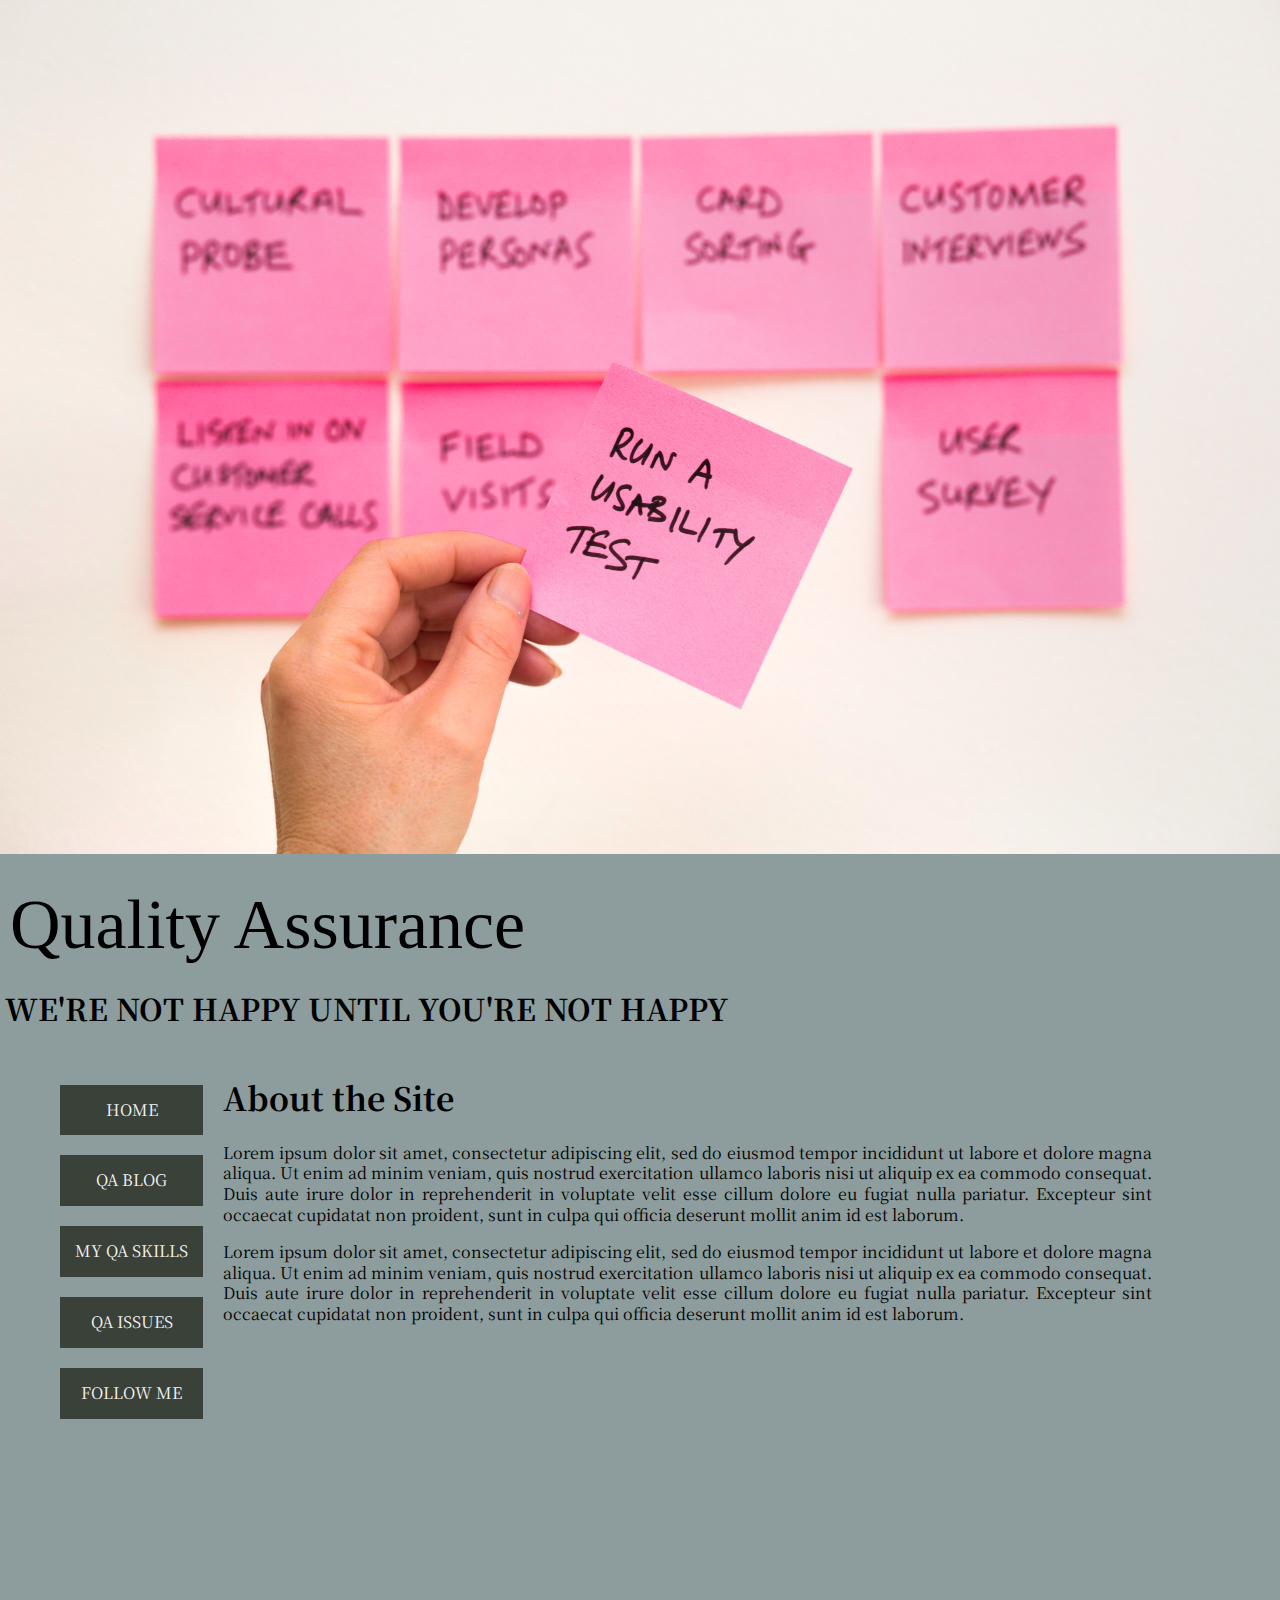
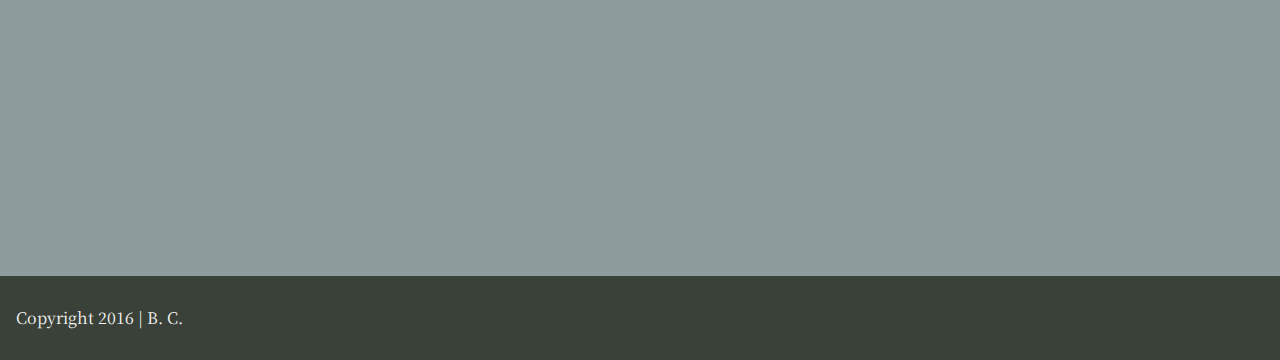
==== index.html @ 0732c13b "first upload" ====
<!DOCTYPE html>
<html lang="en">
<html lang="ru">

  <head>
    <!-- Required meta tags -->
    <meta charset="utf-8">
    <meta name="viewport" content="width=device-width, initial-scale=1.0" />
    <link rel="stylesheet" type="text/css" href="css/normalize.css">
    <link rel="stylesheet" type="text/css" href="css/stylesheet.css">


    <title>QA</title>
  </head>
  <body>

      <header id="header">
            <img src="img/test.jpg" id="headerimg"></>
            <h1>Quality Assurance</h1>
            <h2>We're not happy until you're not happy</h2>
              <ul id="nav">
                <li><a href="index.html">Home</a></li>
                <li><a href="blog.html">QA Blog</a></li>
                <li><a href="myqaskills.html">My QA Skills</a></li>
                <li><a href="qaissues.html">QA Issues</a></li>
                <li><a href="follow-me.html">Follow Me</a></li>
              </ul>
      </header>

<div id="wrapper"> <!--Wrapper div-->

  <div id="content">
          <h1>About the Site</h1>
          <p>
            Lorem ipsum dolor sit amet, consectetur adipiscing elit, sed do eiusmod tempor incididunt ut labore et dolore magna aliqua. Ut enim ad minim veniam, quis nostrud exercitation ullamco laboris nisi ut aliquip ex ea commodo consequat. Duis aute irure dolor in reprehenderit in voluptate velit esse cillum dolore eu fugiat nulla pariatur. Excepteur sint occaecat cupidatat non proident, sunt in culpa qui officia deserunt mollit anim id est laborum.
          </p>

          <p>
            Lorem ipsum dolor sit amet, consectetur adipiscing elit, sed do eiusmod tempor incididunt ut labore et dolore magna aliqua. Ut enim ad minim veniam, quis nostrud exercitation ullamco laboris nisi ut aliquip ex ea commodo consequat. Duis aute irure dolor in reprehenderit in voluptate velit esse cillum dolore eu fugiat nulla pariatur. Excepteur sint occaecat cupidatat non proident, sunt in culpa qui officia deserunt mollit anim id est laborum.
          </p>
        </div>

      </div> <!--End of Wrapper div-->

<!--Footer Section-->
      <footer id="footer">
          <p>Copyright 2016 | B. C.</p>
      </footer>
      <script  type="text/javascript" src="javascript.js"></script>
      <script src="https://code.jquery.com/jquery-3.2.1.slim.min.js" integrity="sha384-KJ3o2DKtIkvYIK3UENzmM7KCkRr/rE9/Qpg6aAZGJwFDMVNA/GpGFF93hXpG5KkN" crossorigin="anonymous"></script>
  </body>
</html>
---- css/stylesheet.css ----
/*selector{ property: value;}
who{ what: how;}*/

/* =================================
  Base Element Styles
==================================== */
@import url('https://fonts.googleapis.com/css?family=Homemade+Apple|Noto+Serif+KR');
* {
    box-sizing: border-box;
}

body {
  background: rgb(141, 156, 156);
  font-family: 'Noto Serif KR', serif;
  font-size: 1em;
  line-height: 1.3em;
}

a {
    text-decoration: none;
    color: whitesmoke;
    text-align: center;
    text-transform: uppercase;
 }

 a:hover, a:focus {
   color: rgb(58, 65, 56);
   background-color: whitesmoke
 }

 /* =================================
  Base Layout Styles
==================================== */
#wrapper {
  width: 80%;
  margin: 0 auto;
  min-height: calc(100vh - 73px);
}

 /* ---- Header Styles ---- */

#header {
  width: 100%;
}

#headerimg {
    position: relative;
    width: 100%;
    height: 100%;
    z-index: -1;
}

#header h1 {
  font-size: 70px;
  font-family: 'Homemade Apple', cursive;
  font-weight: lighter;
  padding: 10px;
  text-align: left;
}

#header h2 {
  font-size: 30px;
  padding: 5px;
  text-align: left;
  text-transform: uppercase;
}

/*Menu Styling*/

#nav {
  float: left;
}

#nav li {

  list-style: none;
  color: whitesmoke;
  background: rgb(58, 65, 56);
  font-size: 1em;
  margin: 20px;
  padding: 15px;
  text-align: center;
}


/*Content Styling*/
#content {
  display: block;
  margin-top: 10px;
  padding-top: 25px;
}

#content h1 {
  line-height: 1.3;
  margin-top: 0;
  padding: 3px;
}

#content h1,
p {
  text-align: justify;
}

.group:after {
      content: "";
      display: table;
      clear: both;

}


/*Footer Styling*/

#footer {
    background: rgb(58, 65, 56);
    color: whitesmoke;
    width: 100%;
    text-align: center;
    padding: 1em;
}

/*Media Queries*/

@media (max-width: 960px) {


  #header {
    float: none;
    display: block;
    width: 100%;
    margin: 0;
  }

  #header h1 {
    text-align: center;
    line-height: 1.3;
    font-size: 50px;
  }

  #header h2 {
   display: block;
   text-align: center;
   line-height: 1.3;
   font-size: 24px;

  }

  #nav {
    float: none;
    display: block;
    margin: 0 auto;
  }

  #nav li {
    display: block;
    text-align: center;
    border-radius: 0;
    line-height: 1.3
  }
  #content p {
    width: 100%;
    text-align: justify;
    }
}
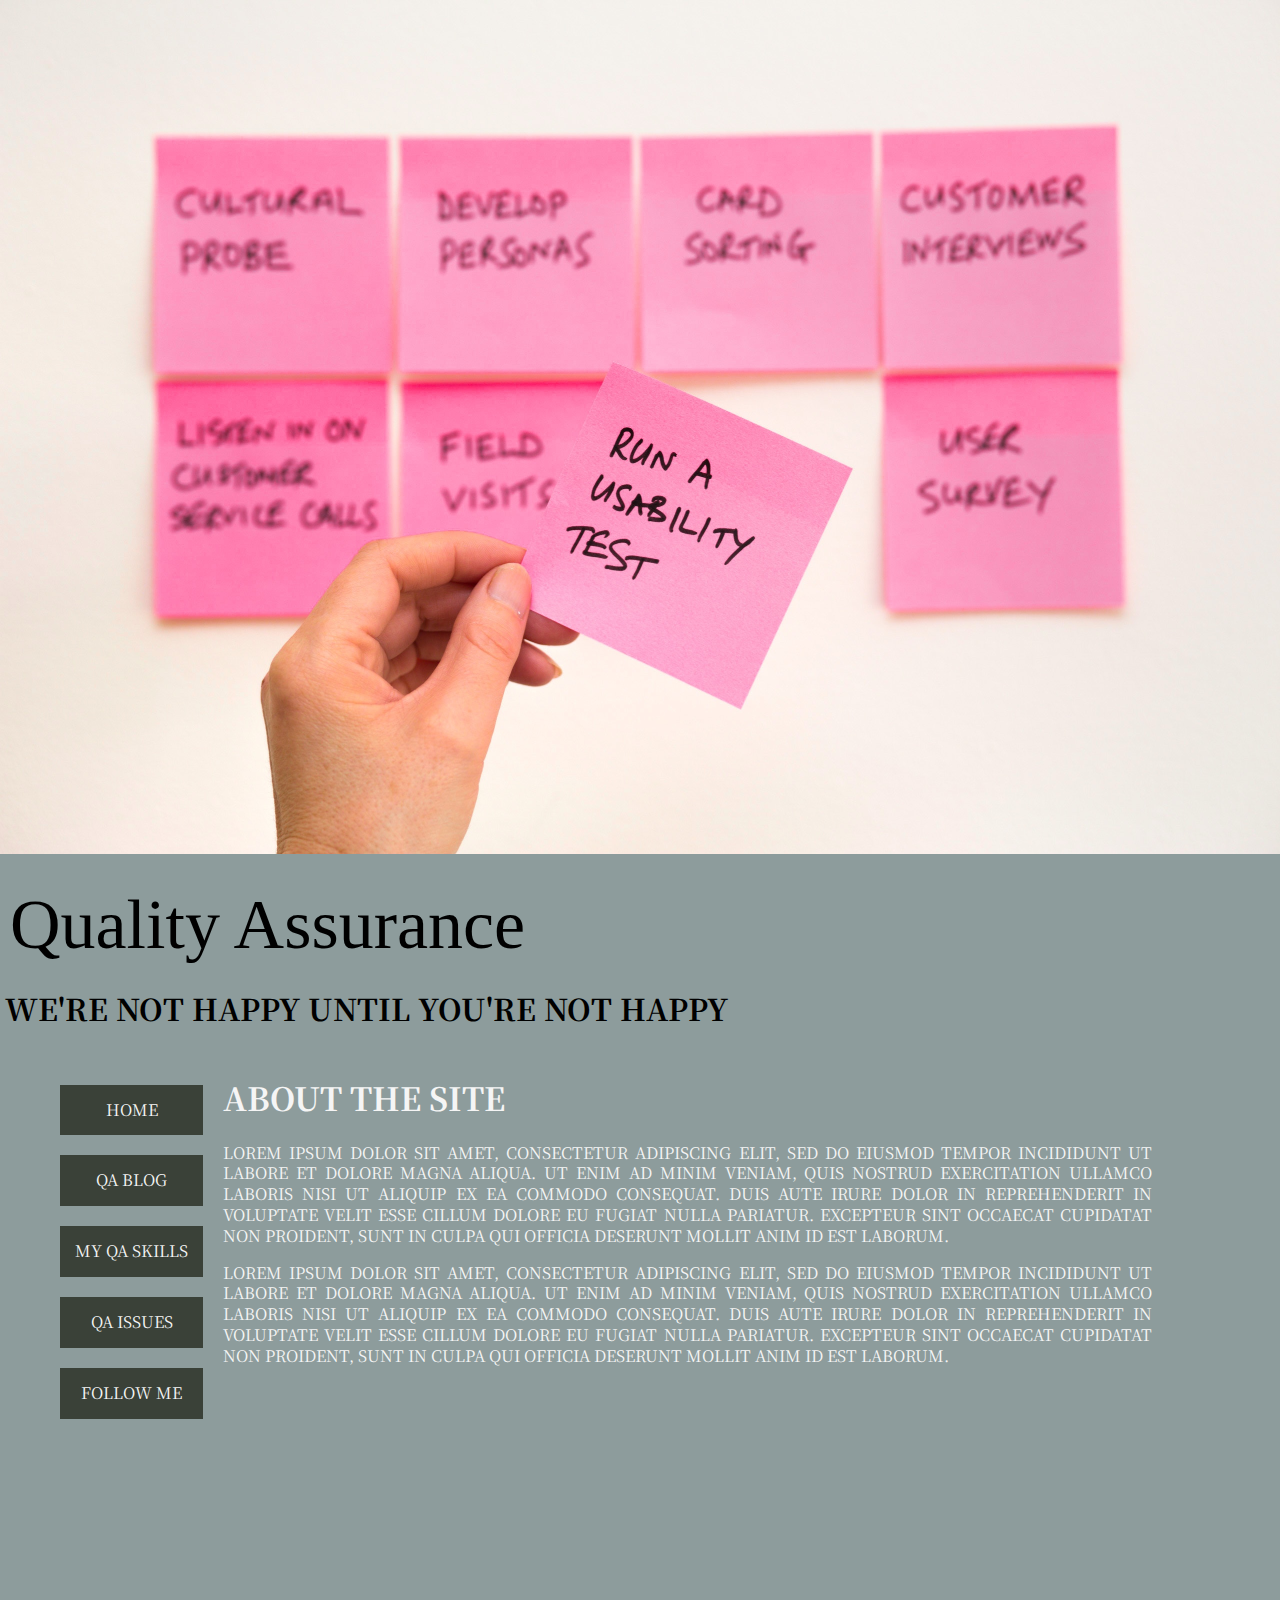
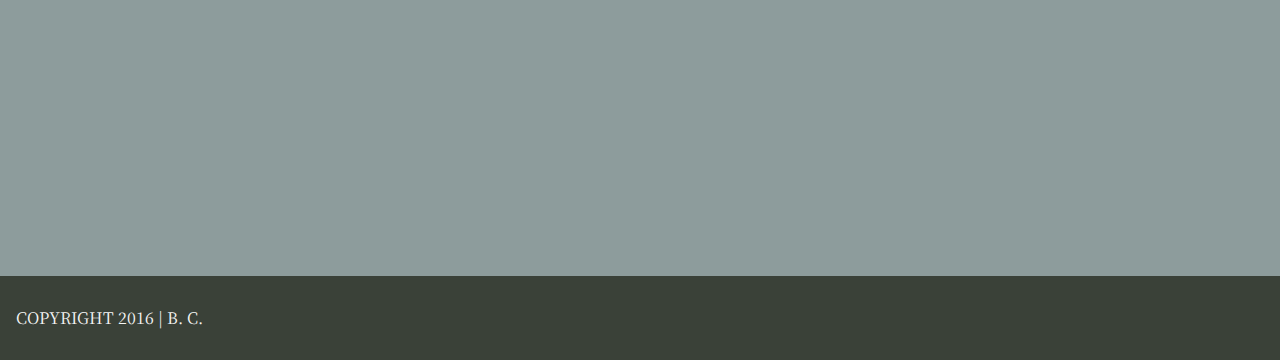
==== commit 17e74b50: "added javascript" ====
--- a/index.html
+++ b/index.html
@@ -27,8 +27,9 @@
               </ul>
       </header>
 
-<div id="wrapper"> <!--Wrapper div-->
-
+<div id="wrapper">
+   <!--Wrapper div-->
+  <a id='notALink 'name='cnt'/>
   <div id="content">
           <h1>About the Site</h1>
           <p>
@@ -46,6 +47,7 @@
       <footer id="footer">
           <p>Copyright 2016 | B. C.</p>
       </footer>
+      <script  type="text/javascript" src="jquery.js"></script>
       <script  type="text/javascript" src="javascript.js"></script>
       <script src="https://code.jquery.com/jquery-3.2.1.slim.min.js" integrity="sha384-KJ3o2DKtIkvYIK3UENzmM7KCkRr/rE9/Qpg6aAZGJwFDMVNA/GpGFF93hXpG5KkN" crossorigin="anonymous"></script>
   </body>
--- a/css/stylesheet.css
+++ b/css/stylesheet.css
@@ -23,11 +23,21 @@
     text-transform: uppercase;
  }
 
+ #notALink {
+   text-decoration: none;
+   color: black;
+   text-align: left;
+   text-transform: uppercase;
+}
+
  a:hover, a:focus {
    color: rgb(58, 65, 56);
    background-color: whitesmoke
  }
 
+#notALink:hover, #notALink:focus {
+  color: black;
+}
  /* =================================
   Base Layout Styles
 ==================================== */
@@ -160,5 +170,5 @@
   #content p {
     width: 100%;
     text-align: justify;
-    }
+      }
 }
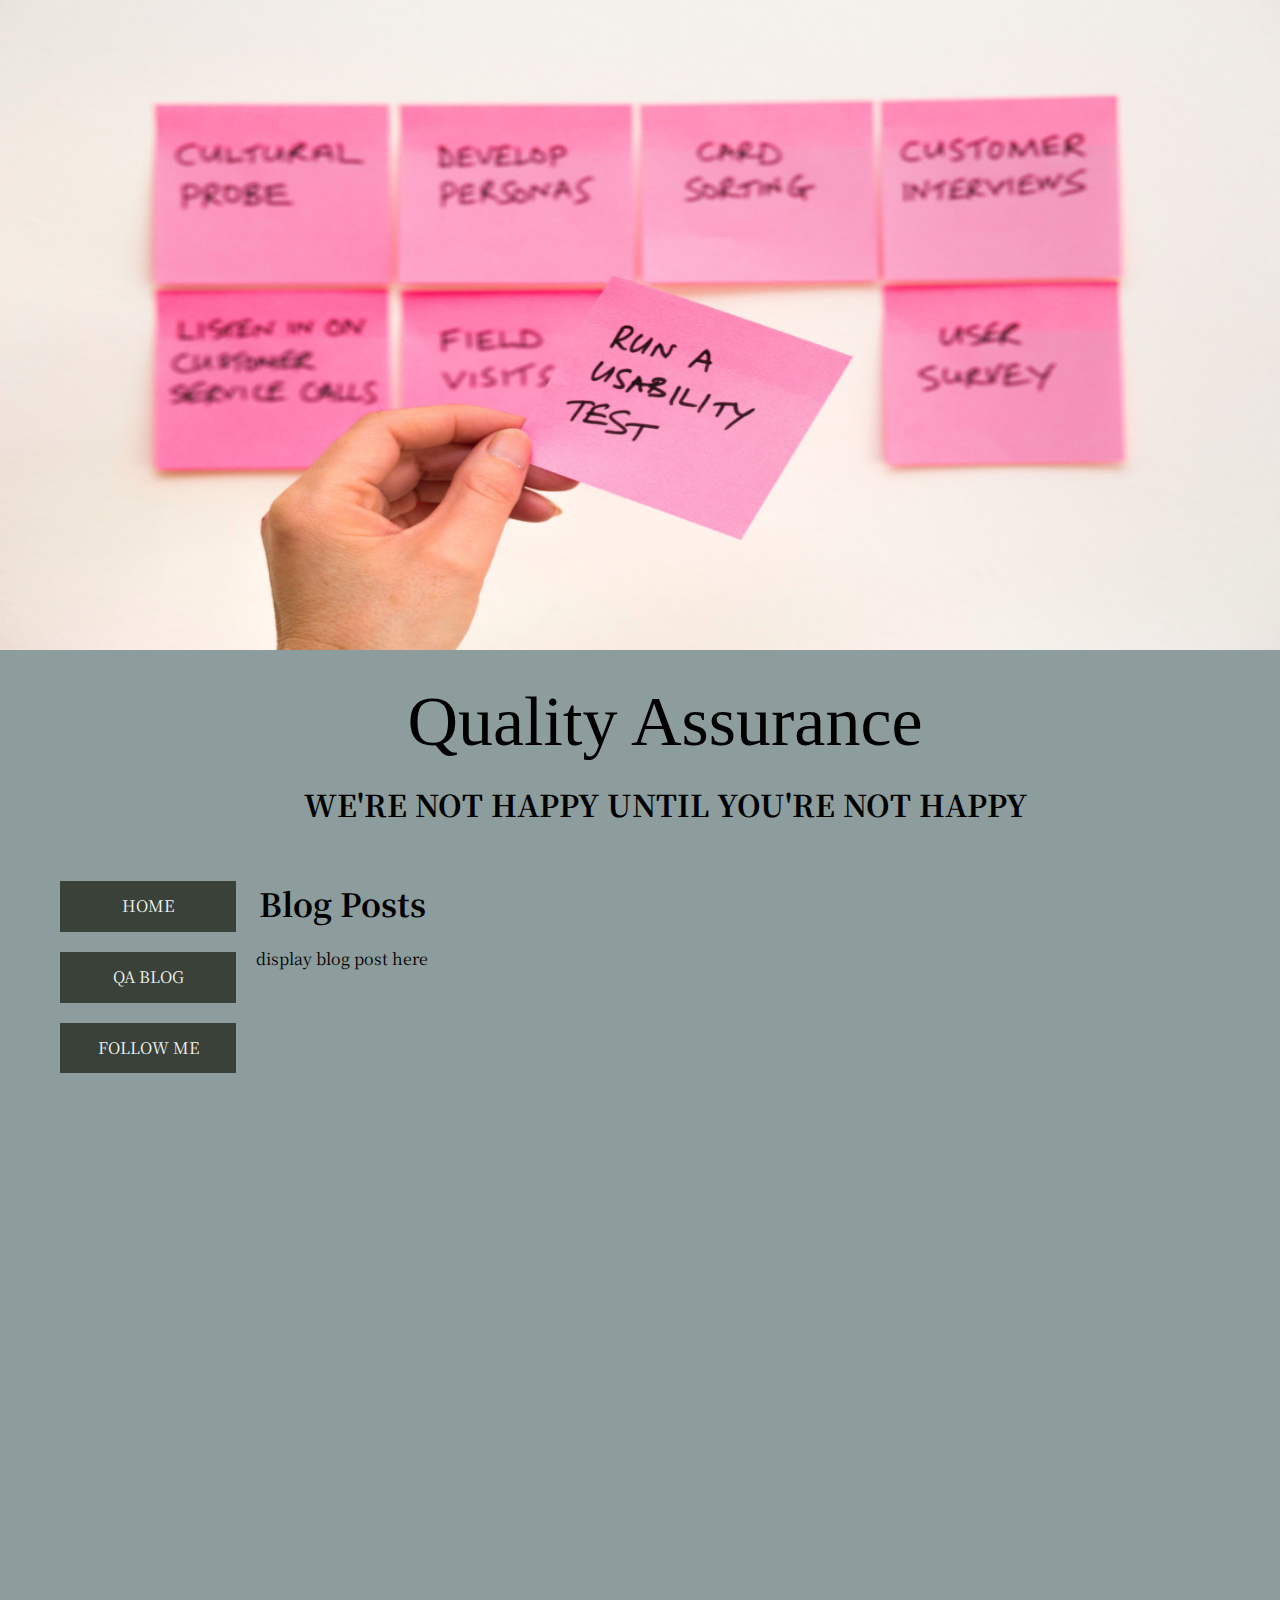
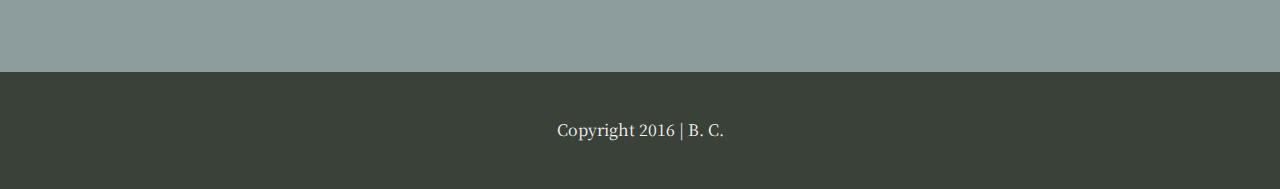
==== commit 690ab1d0: "Updated css and html" ====
--- a/index.html
+++ b/index.html
@@ -14,32 +14,33 @@
   </head>
   <body>
 
+	<div class="logo">
       <header id="header">
-            <img src="img/test.jpg" id="headerimg"></>
+            <!--desktop header image-->
+            <img src="img/test-main.jpg" id="headerimg" class="desktop" />
+            <!--desktop mobile image-->
+			      <img src="img/test2.jpg" id="headerimg" class="mobile"/>
+            
             <h1>Quality Assurance</h1>
             <h2>We're not happy until you're not happy</h2>
               <ul id="nav">
-                <li><a href="index.html">Home</a></li>
-                <li><a href="blog.html">QA Blog</a></li>
-                <li><a href="myqaskills.html">My QA Skills</a></li>
-                <li><a href="qaissues.html">QA Issues</a></li>
-                <li><a href="follow-me.html">Follow Me</a></li>
+                <li><a href="index.html#content">Home</a></li>
+                <li><a href="blog.html#content">QA Blog</a></li>
+                <li><a href="follow-me.html#content">Follow Me</a></li>
               </ul>
       </header>
+	</div>
 
 <div id="wrapper">
    <!--Wrapper div-->
-  <a id='notALink 'name='cnt'/>
-  <div id="content">
-          <h1>About the Site</h1>
-          <p>
-            Lorem ipsum dolor sit amet, consectetur adipiscing elit, sed do eiusmod tempor incididunt ut labore et dolore magna aliqua. Ut enim ad minim veniam, quis nostrud exercitation ullamco laboris nisi ut aliquip ex ea commodo consequat. Duis aute irure dolor in reprehenderit in voluptate velit esse cillum dolore eu fugiat nulla pariatur. Excepteur sint occaecat cupidatat non proident, sunt in culpa qui officia deserunt mollit anim id est laborum.
-          </p>
 
-          <p>
-            Lorem ipsum dolor sit amet, consectetur adipiscing elit, sed do eiusmod tempor incididunt ut labore et dolore magna aliqua. Ut enim ad minim veniam, quis nostrud exercitation ullamco laboris nisi ut aliquip ex ea commodo consequat. Duis aute irure dolor in reprehenderit in voluptate velit esse cillum dolore eu fugiat nulla pariatur. Excepteur sint occaecat cupidatat non proident, sunt in culpa qui officia deserunt mollit anim id est laborum.
-          </p>
+        <div id="content">
+          <h1>Blog Posts</h1>
+
+          <p> display blog post here </p>
+
         </div>
+
 
       </div> <!--End of Wrapper div-->
 
--- a/css/stylesheet.css
+++ b/css/stylesheet.css
@@ -32,7 +32,11 @@
 
  a:hover, a:focus {
    color: rgb(58, 65, 56);
-   background-color: whitesmoke
+   background-color: whitesmoke;
+   padding: 5px;
+   margin-top: 15px;
+   margin-bottom: 15px;
+   border-radius: 10px;
  }
 
 #notALink:hover, #notALink:focus {
@@ -49,15 +53,20 @@
 
  /* ---- Header Styles ---- */
 
-#header {
+#headerimg {
   width: 100%;
-}
-
-#headerimg {
-    position: relative;
-    width: 100%;
-    height: 100%;
-    z-index: -1;
+  height: 650px;
+  margin-left: auto;
+  margin-right: auto;
+  z-index: -1;
+}
+
+.logo .mobile {
+  display: none;
+}
+
+#header h1, h2 {
+    text-align: center;
 }
 
 #header h1 {
@@ -65,20 +74,22 @@
   font-family: 'Homemade Apple', cursive;
   font-weight: lighter;
   padding: 10px;
-  text-align: left;
+  margin-left: 50px;
 }
 
 #header h2 {
   font-size: 30px;
   padding: 5px;
-  text-align: left;
   text-transform: uppercase;
+  margin-left: 50px;
 }
 
 /*Menu Styling*/
 
 #nav {
   float: left;
+  display: block;
+  width: 20%;
 }
 
 #nav li {
@@ -92,12 +103,23 @@
   text-align: center;
 }
 
+/*SM Link Styling*/
+.sm-link {
+  margin-top: 15px;
+  margin-bottom: 15px;
+  padding: 5px;
+  border-radius: 10px;
+  color: black;
+}
+
 
 /*Content Styling*/
 #content {
-  display: block;
+  display: inline-block;
   margin-top: 10px;
   padding-top: 25px;
+  float: left;
+  width: 40%;
 }
 
 #content h1 {
@@ -108,14 +130,21 @@
 
 #content h1,
 p {
-  text-align: justify;
+  text-align: left;
 }
 
 .group:after {
-      content: "";
-      display: table;
-      clear: both;
-
+  content: "";
+  display: table;
+  clear: both;
+
+}
+
+#newBlogPost {
+  width: 33.33%
+  margin: 0;
+  float: right;
+  display: inline-block;
 }
 
 
@@ -123,11 +152,16 @@
 
 #footer {
     background: rgb(58, 65, 56);
+    width: 100%;
+    padding: 1em;
+}
+
+#footer p {
     color: whitesmoke;
-    width: 100%;
     text-align: center;
     padding: 1em;
 }
+
 
 /*Media Queries*/
 
@@ -138,13 +172,23 @@
     float: none;
     display: block;
     width: 100%;
-    margin: 0;
-  }
+    margin: 0 auto;
+
+  }
+
+  .logo .mobile {
+      display: block;
+    }
+
+  .logo .desktop {
+      display: none;
+    }
 
   #header h1 {
     text-align: center;
     line-height: 1.3;
     font-size: 50px;
+	  margin-left: 10px;
   }
 
   #header h2 {
@@ -152,6 +196,7 @@
    text-align: center;
    line-height: 1.3;
    font-size: 24px;
+   margin-left: 10px;
 
   }
 
@@ -159,16 +204,26 @@
     float: none;
     display: block;
     margin: 0 auto;
-  }
+	  width: 80%;
+	  margin-left: 30px;
+	}
 
   #nav li {
     display: block;
     text-align: center;
     border-radius: 0;
-    line-height: 1.3
-  }
-  #content p {
+    line-height: 1.3;
+	  width: 100%;
+  }
+
+   #content h1 {
+    width: 100%;
+    text-align: center;
+	  float: none;
+  }
+  #content {
     width: 100%;
     text-align: justify;
-      }
-}
+	  float: none;
+  }
+}
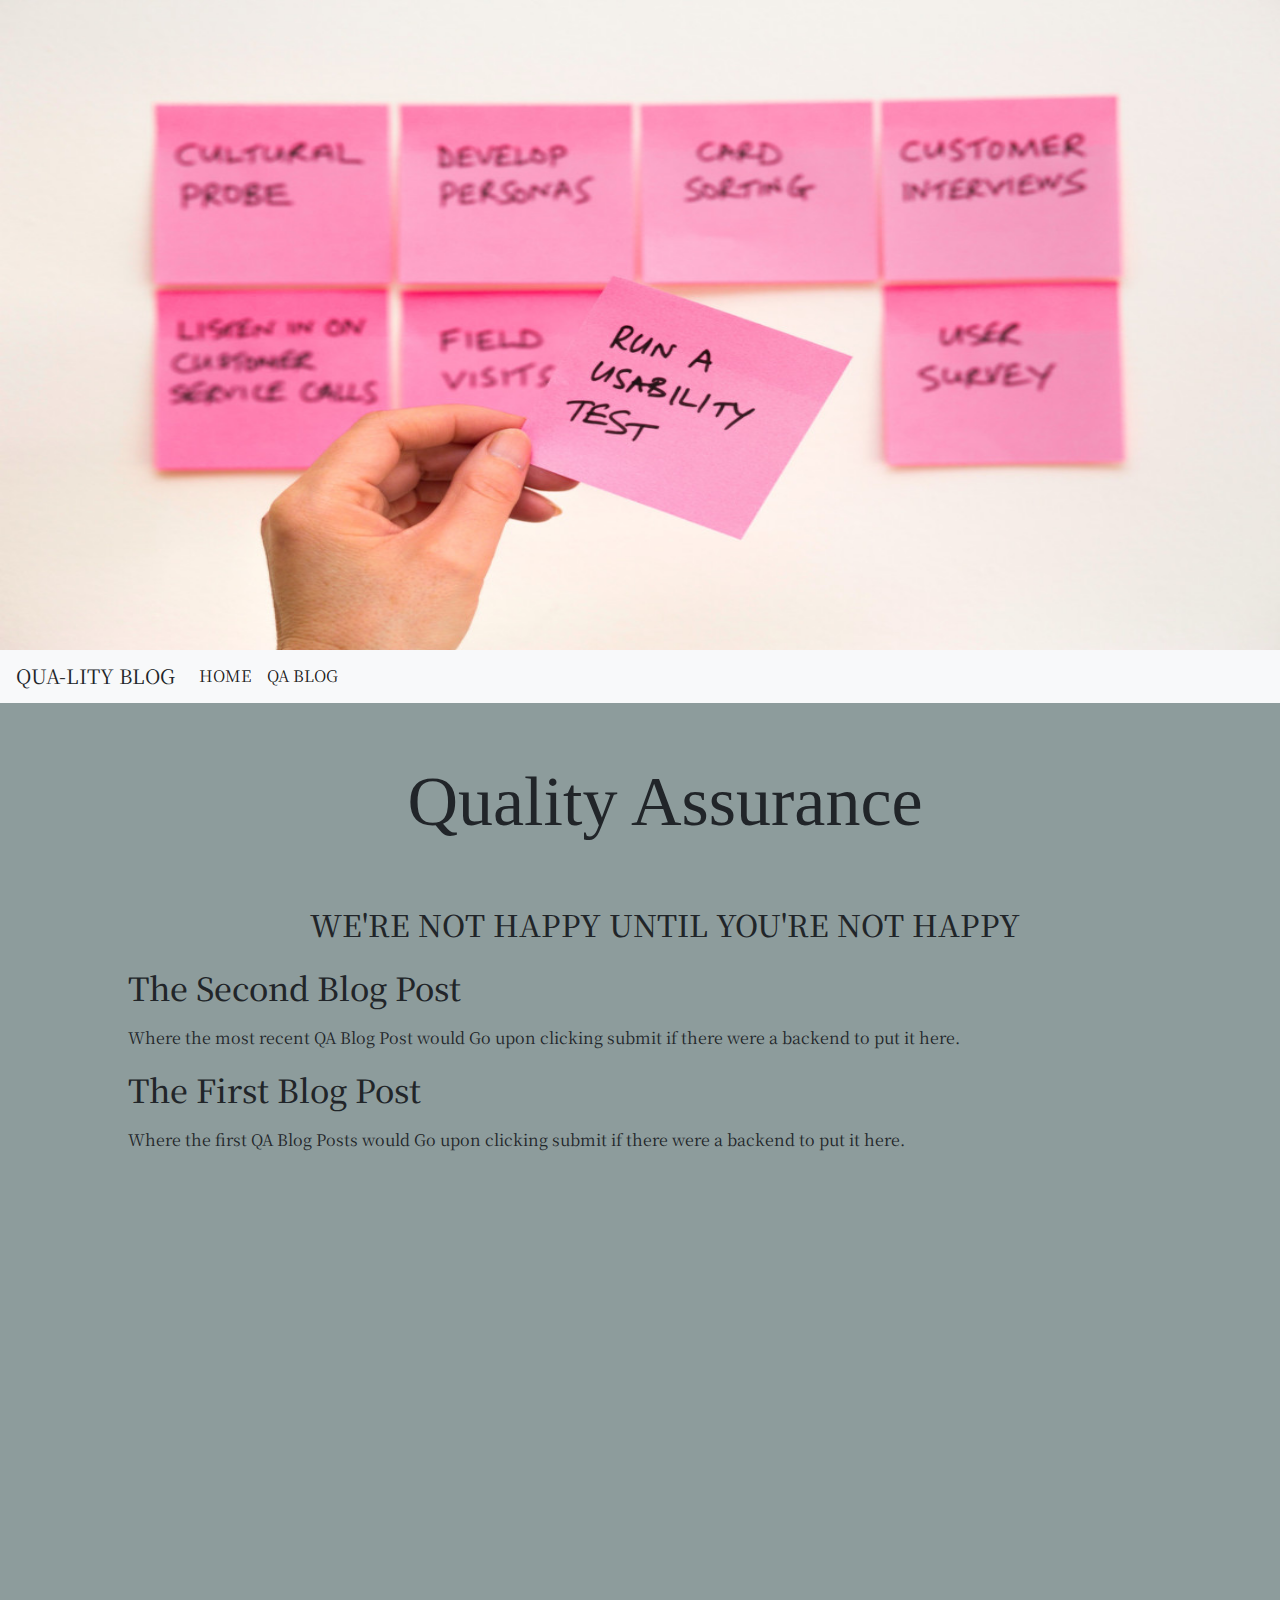
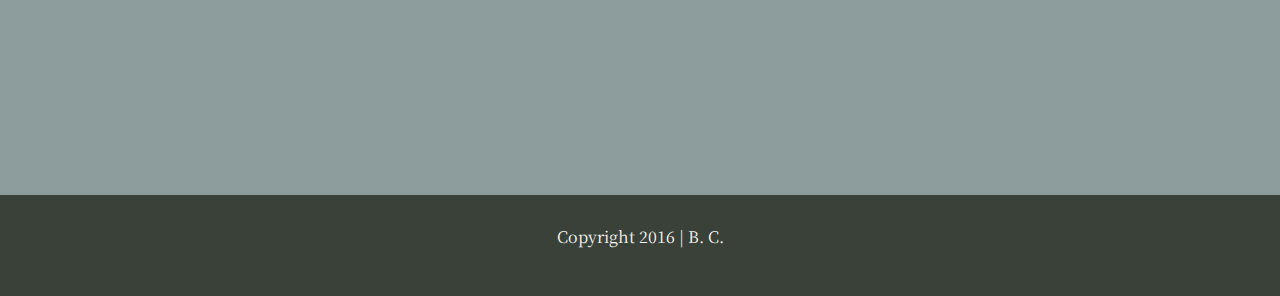
==== commit 0095ddb4: "Fixed javascript and css for blog previewer" ====
--- a/index.html
+++ b/index.html
@@ -6,50 +6,61 @@
     <!-- Required meta tags -->
     <meta charset="utf-8">
     <meta name="viewport" content="width=device-width, initial-scale=1.0" />
+    <link rel="stylesheet" href="https://maxcdn.bootstrapcdn.com/bootstrap/4.0.0/css/bootstrap.min.css" integrity="sha384-Gn5384xqQ1aoWXA+058RXPxPg6fy4IWvTNh0E263XmFcJlSAwiGgFAW/dAiS6JXm" crossorigin="anonymous">
     <link rel="stylesheet" type="text/css" href="css/normalize.css">
     <link rel="stylesheet" type="text/css" href="css/stylesheet.css">
-
-
+    <script  type="text/javascript" src="jquery-1.12.4.min.js"></script>
     <title>QA</title>
   </head>
   <body>
 
-	<div class="logo">
-      <header id="header">
-            <!--desktop header image-->
+    <div class="logo">
+        <header id="header">
             <img src="img/test-main.jpg" id="headerimg" class="desktop" />
-            <!--desktop mobile image-->
-			      <img src="img/test2.jpg" id="headerimg" class="mobile"/>
-            
+            <img src="img/test2.jpg" id="headerimg" class="mobile" />
+
+                  <nav class="navbar navbar-expand-lg navbar-light bg-light">
+                  <a class="navbar-brand">QuA-lity Blog</a>
+                  <button class="navbar-toggler" type="button" data-toggle="collapse" data-target="#navbarSupportedContent" aria-controls="navbarSupportedContent" aria-expanded="false" aria-label="Toggle navigation">
+                    <span class="navbar-toggler-icon"></span>
+                  </button>
+
+                  <div class="collapse navbar-collapse" id="navbarSupportedContent">
+                    <ul class="navbar-nav mr-auto">
+                      <li class="nav-item active">
+                        <a class="nav-link" href="index.html#content">Home <span class="sr-only">(current)</span></a>
+                      </li>
+                      <li class="nav-item active">
+                        <a class="nav-link" href="blog.html#content">QA Blog<span class="sr-only">(current)</span></a>
+                      </li>
+                    </ul>
+                  </div>
+                </nav>
             <h1>Quality Assurance</h1>
             <h2>We're not happy until you're not happy</h2>
-              <ul id="nav">
-                <li><a href="index.html#content">Home</a></li>
-                <li><a href="blog.html#content">QA Blog</a></li>
-                <li><a href="follow-me.html#content">Follow Me</a></li>
-              </ul>
-      </header>
-	</div>
+        </header>
+    </div> <!--end of logo div-->
 
-<div id="wrapper">
-   <!--Wrapper div-->
+    <div id="wrapper">
 
-        <div id="content">
-          <h1>Blog Posts</h1>
+        <h1 class="blogPageTitle">The Second Blog Post</h1>
 
-          <p> display blog post here </p>
+        <p id="mainPost"> Where the most recent QA Blog Post would Go upon clicking submit if there were a backend to put it here. </p>
 
-        </div>
+        <h1 class="blogPageTitle">The First Blog Post</h1>
 
+        <p id="mainPost"> Where the first QA Blog Posts would Go upon clicking submit if there were a backend to put it here. </p>
 
-      </div> <!--End of Wrapper div-->
+    </div> <!--End of Wrapper div-->
 
 <!--Footer Section-->
       <footer id="footer">
           <p>Copyright 2016 | B. C.</p>
       </footer>
-      <script  type="text/javascript" src="jquery.js"></script>
-      <script  type="text/javascript" src="javascript.js"></script>
+
       <script src="https://code.jquery.com/jquery-3.2.1.slim.min.js" integrity="sha384-KJ3o2DKtIkvYIK3UENzmM7KCkRr/rE9/Qpg6aAZGJwFDMVNA/GpGFF93hXpG5KkN" crossorigin="anonymous"></script>
+      <script src="https://cdnjs.cloudflare.com/ajax/libs/popper.js/1.12.9/umd/popper.min.js" integrity="sha384-ApNbgh9B+Y1QKtv3Rn7W3mgPxhU9K/ScQsAP7hUibX39j7fakFPskvXusvfa0b4Q" crossorigin="anonymous"></script>
+      <script src="https://maxcdn.bootstrapcdn.com/bootstrap/4.0.0/js/bootstrap.min.js" integrity="sha384-JZR6Spejh4U02d8jOt6vLEHfe/JQGiRRSQQxSfFWpi1MquVdAyjUar5+76PVCmYl" crossorigin="anonymous"></script>
+      <script type="text/javascript" src="javascript/javascript.js"></script>
   </body>
 </html>
--- a/css/stylesheet.css
+++ b/css/stylesheet.css
@@ -126,6 +126,7 @@
   line-height: 1.3;
   margin-top: 0;
   padding: 3px;
+  width: 100%;
 }
 
 #content h1,
@@ -140,13 +141,82 @@
 
 }
 
-#newBlogPost {
-  width: 33.33%
-  margin: 0;
-  float: right;
-  display: inline-block;
-}
-
+
+.one {
+  float: left;
+  margin-top: 5%;
+  margin-left: 20%;
+  padding: 20px;
+  width: 20%;
+  }
+
+  .two {
+    float: right;
+    text-align: left;
+    margin-right: 20%;
+    margin-top: 5%;
+    padding: 20px;
+    width: 20%;
+  }
+
+
+.two p {
+    text-align: left;
+  }
+
+.input {
+  width: 100%;
+  padding: 3%;
+  margin-bottom: 3%;
+}
+
+#blogContent {
+  padding-bottom: 10px;
+}
+
+#previewButton {
+  padding: 3%;
+  width: 100%;
+}
+
+#successButton {
+  padding: 3%;
+  width: 100%;
+}
+
+#refreshButton {
+  padding: 3%;
+  width: 100%;
+}
+
+#previewMessage {
+  paddiing: 3%;
+  margin-top: 3%;
+  text-align: left;
+}
+
+
+/*Blog Preview*/
+
+#blogTitlePreview2 {
+  text-transform: capitalize;
+  text-align: left;
+  width: 100%;
+  padding: -10%;
+  margin-bottom: 5%;
+}
+
+#blogContentPreview2 {
+  text-align: left;
+  display: flex;
+  width: 100%;
+  padding: -10%;
+}
+
+#blogTitlePreview2,
+#blogContentPreview2 {
+  word-wrap: break-word;
+}
 
 /*Footer Styling*/
 
@@ -165,7 +235,7 @@
 
 /*Media Queries*/
 
-@media (max-width: 960px) {
+@media (max-width: 1200px) {
 
 
   #header {
@@ -189,6 +259,7 @@
     line-height: 1.3;
     font-size: 50px;
 	  margin-left: 10px;
+    font-weight: 400;
   }
 
   #header h2 {
@@ -197,33 +268,45 @@
    line-height: 1.3;
    font-size: 24px;
    margin-left: 10px;
-
-  }
-
-  #nav {
+   font-weight: 400;
+  }
+
+.one,
+.two {
+  display: block;
+  float: none;
+  width: 100%;
+  margin: 0 auto;
+  }
+
+.blogPageTitle {
+    text-align: center;
+  }
+
+#previewMessage, #successMessage, #mainPost {
+    display: block;
     float: none;
-    display: block;
+    width: 100%;
+    padding: 3%;
+    text-align: center;
     margin: 0 auto;
-	  width: 80%;
-	  margin-left: 30px;
-	}
-
-  #nav li {
-    display: block;
-    text-align: center;
-    border-radius: 0;
-    line-height: 1.3;
-	  width: 100%;
-  }
-
-   #content h1 {
-    width: 100%;
-    text-align: center;
-	  float: none;
-  }
-  #content {
-    width: 100%;
-    text-align: justify;
-	  float: none;
-  }
-}
+  }
+
+#blogTitlePreview2,
+#blogContentPreview2 {
+  display: block;
+  float: none;
+  width: 100%;
+  padding: 3%;
+  text-align: center;
+  margin: 0 auto;
+}
+
+
+#previewButton,
+#successButton,
+#refreshButton {
+  width: 100%;
+  padding: 3%;
+  }
+}
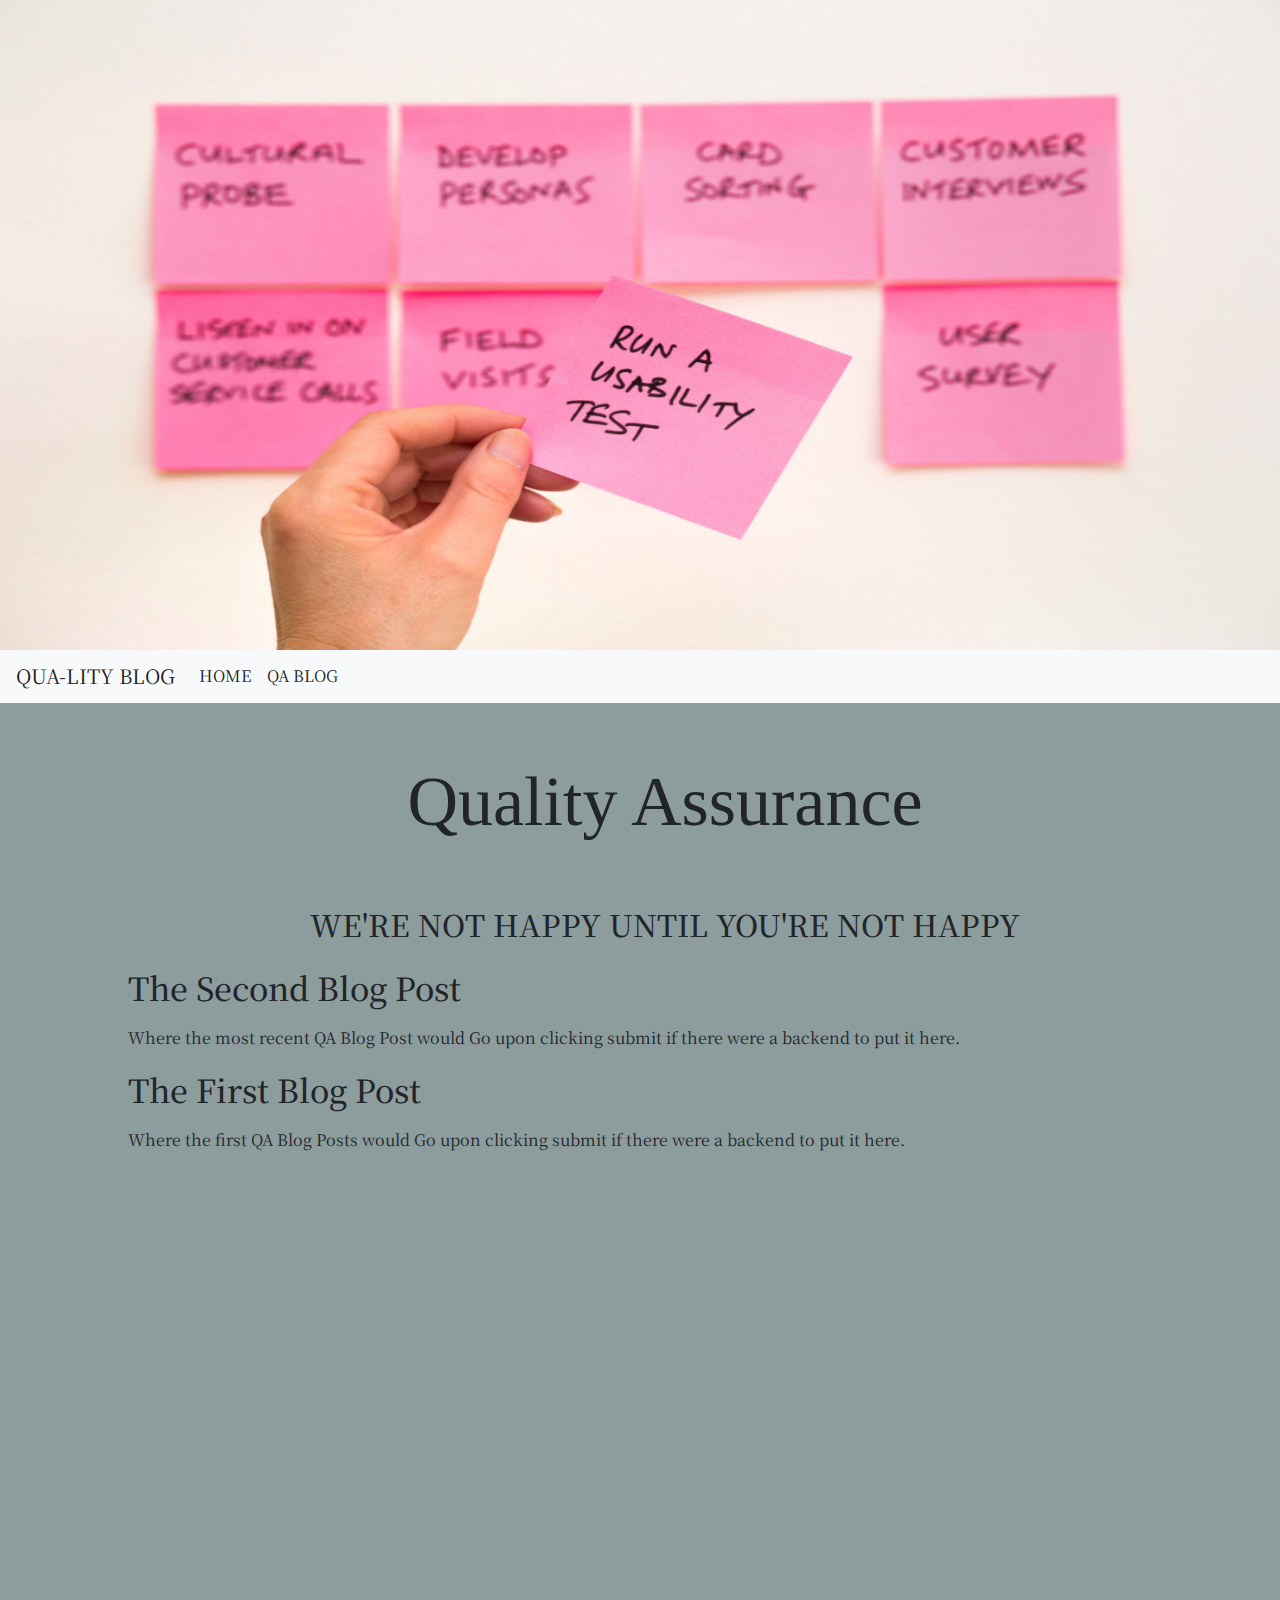
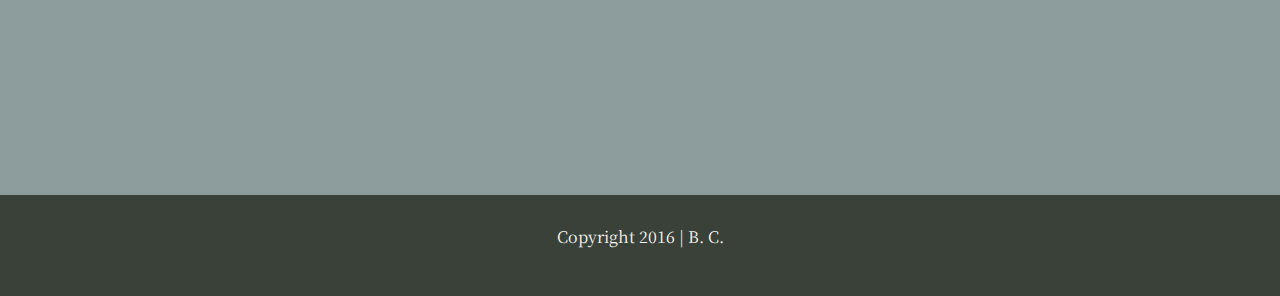
==== commit 63959cd6: "added some on click functionality" ====
--- a/index.html
+++ b/index.html
@@ -20,7 +20,7 @@
             <img src="img/test2.jpg" id="headerimg" class="mobile" />
 
                   <nav class="navbar navbar-expand-lg navbar-light bg-light">
-                  <a class="navbar-brand">QuA-lity Blog</a>
+                  <a class="navbar-brand" href="index.html">QuA-lity Blog</a>
                   <button class="navbar-toggler" type="button" data-toggle="collapse" data-target="#navbarSupportedContent" aria-controls="navbarSupportedContent" aria-expanded="false" aria-label="Toggle navigation">
                     <span class="navbar-toggler-icon"></span>
                   </button>
@@ -28,15 +28,15 @@
                   <div class="collapse navbar-collapse" id="navbarSupportedContent">
                     <ul class="navbar-nav mr-auto">
                       <li class="nav-item active">
-                        <a class="nav-link" href="index.html#content">Home <span class="sr-only">(current)</span></a>
+                        <a class="nav-link" href="index.html#start">Home <span class="sr-only">(current)</span></a>
                       </li>
                       <li class="nav-item active">
-                        <a class="nav-link" href="blog.html#content">QA Blog<span class="sr-only">(current)</span></a>
+                        <a class="nav-link" href="blog.html#start">QA Blog<span class="sr-only">(current)</span></a>
                       </li>
                     </ul>
                   </div>
                 </nav>
-            <h1>Quality Assurance</h1>
+            <h1 id="start">Quality Assurance</h1>
             <h2>We're not happy until you're not happy</h2>
         </header>
     </div> <!--end of logo div-->
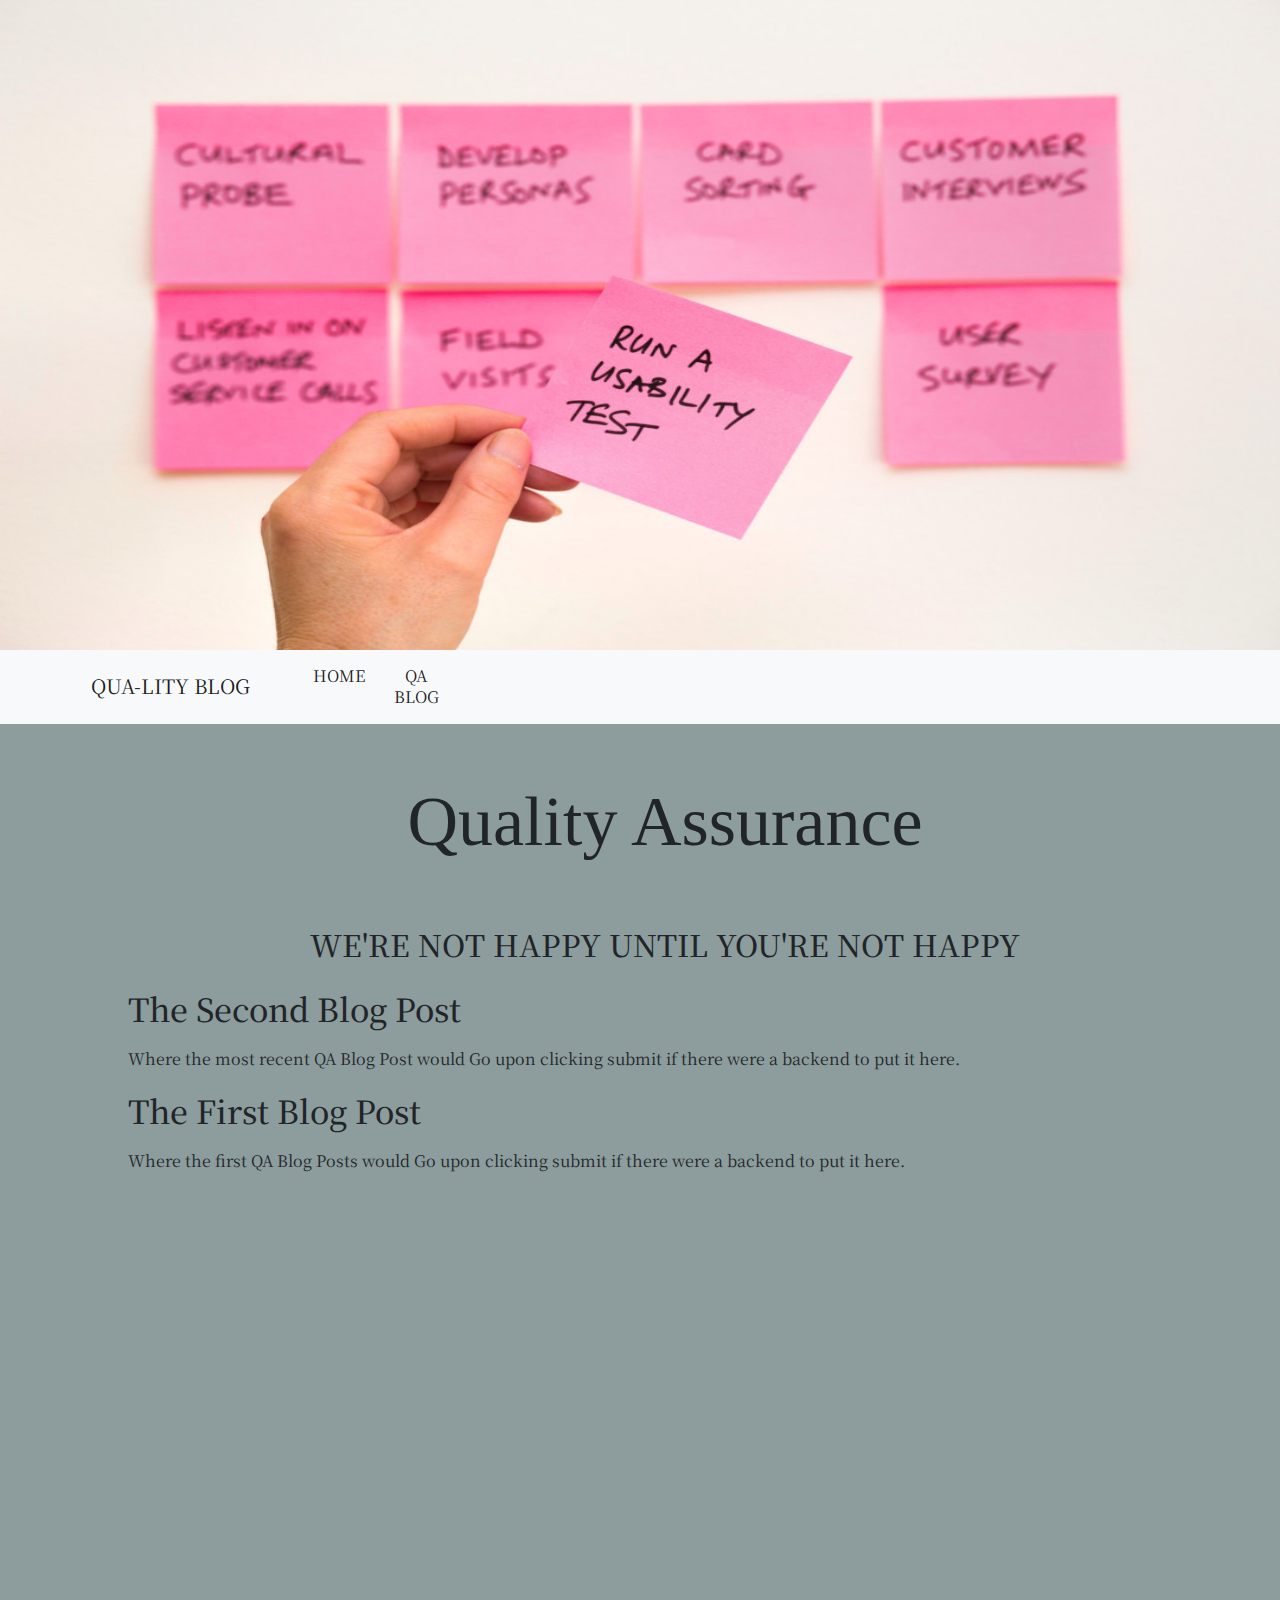
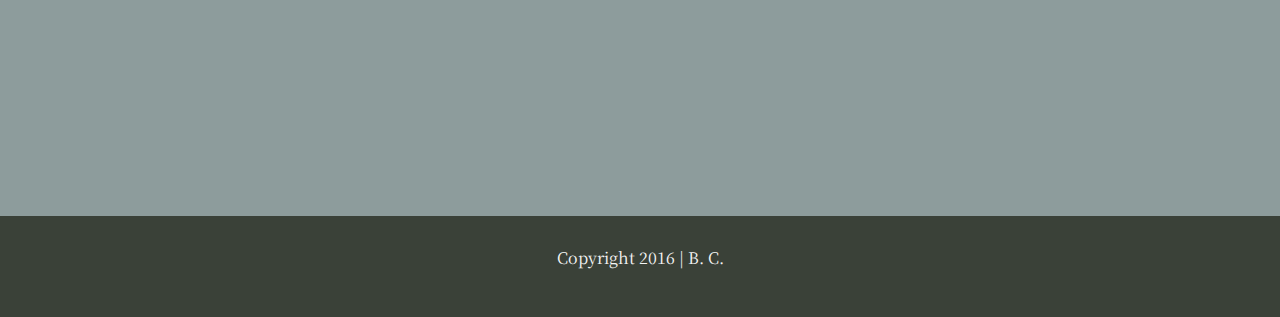
==== commit 7171424e: "cleaned up spacing and added clearer comments" ====
--- a/index.html
+++ b/index.html
@@ -14,50 +14,53 @@
   </head>
   <body>
 
-    <div class="logo">
-        <header id="header">
-            <img src="img/test-main.jpg" id="headerimg" class="desktop" />
-            <img src="img/test2.jpg" id="headerimg" class="mobile" />
+  <!--header and menu start; logo div beginning-->
+      <div class="logo">
+          <header id="header">
+              <img src="img/test-main.jpg" id="headerimg" class="desktop" />
+              <img src="img/test2.jpg" id="headerimg" class="mobile" />
 
-                  <nav class="navbar navbar-expand-lg navbar-light bg-light">
-                  <a class="navbar-brand" href="index.html">QuA-lity Blog</a>
-                  <button class="navbar-toggler" type="button" data-toggle="collapse" data-target="#navbarSupportedContent" aria-controls="navbarSupportedContent" aria-expanded="false" aria-label="Toggle navigation">
-                    <span class="navbar-toggler-icon"></span>
-                  </button>
+                    <nav class="navbar navbar-expand-lg navbar-light bg-light">
+                    <a class="navbar-brand" href="index.html">QuA-lity Blog</a>
+                    <button class="navbar-toggler" type="button" data-toggle="collapse" data-target="#navbarSupportedContent" aria-controls="navbarSupportedContent" aria-expanded="false" aria-label="Toggle navigation">
+                      <span class="navbar-toggler-icon"></span>
+                    </button>
 
-                  <div class="collapse navbar-collapse" id="navbarSupportedContent">
-                    <ul class="navbar-nav mr-auto">
-                      <li class="nav-item active">
-                        <a class="nav-link" href="index.html#start">Home <span class="sr-only">(current)</span></a>
-                      </li>
-                      <li class="nav-item active">
-                        <a class="nav-link" href="blog.html#start">QA Blog<span class="sr-only">(current)</span></a>
-                      </li>
-                    </ul>
-                  </div>
-                </nav>
-            <h1 id="start">Quality Assurance</h1>
-            <h2>We're not happy until you're not happy</h2>
-        </header>
-    </div> <!--end of logo div-->
+                    <div class="collapse navbar-collapse" id="navbarSupportedContent">
+                      <ul class="navbar-nav mr-auto">
+                        <li class="nav-item active">
+                          <a class="nav-link" href="index.html#start">Home <span class="sr-only">(current)</span></a>
+                        </li>
+                        <li class="nav-item active">
+                          <a class="nav-link" href="blog.html#start">QA Blog<span class="sr-only">(current)</span></a>
+                        </li>
+                      </ul>
+                    </div>
+                  </nav>
+              <h1 id="start">Quality Assurance</h1>
+              <h2>We're not happy until you're not happy</h2>
+          </header>
+      </div> <!--end of logo div-->
 
-    <div id="wrapper">
+      <!--wrapper starts-->
+      <div id="wrapper">
 
-        <h1 class="blogPageTitle">The Second Blog Post</h1>
+          <h1 class="blogPageTitle">The Second Blog Post</h1>
 
-        <p id="mainPost"> Where the most recent QA Blog Post would Go upon clicking submit if there were a backend to put it here. </p>
+          <p id="mainPost"> Where the most recent QA Blog Post would Go upon clicking submit if there were a backend to put it here. </p>
 
-        <h1 class="blogPageTitle">The First Blog Post</h1>
+          <h1 class="blogPageTitle">The First Blog Post</h1>
 
-        <p id="mainPost"> Where the first QA Blog Posts would Go upon clicking submit if there were a backend to put it here. </p>
+          <p id="mainPost"> Where the first QA Blog Posts would Go upon clicking submit if there were a backend to put it here. </p>
 
-    </div> <!--End of Wrapper div-->
+      </div> <!--End of Wrapper div-->
 
-<!--Footer Section-->
+      <!--Footer Section-->
       <footer id="footer">
           <p>Copyright 2016 | B. C.</p>
       </footer>
 
+      <!--javascript/jquery/bootstrap Section-->
       <script src="https://code.jquery.com/jquery-3.2.1.slim.min.js" integrity="sha384-KJ3o2DKtIkvYIK3UENzmM7KCkRr/rE9/Qpg6aAZGJwFDMVNA/GpGFF93hXpG5KkN" crossorigin="anonymous"></script>
       <script src="https://cdnjs.cloudflare.com/ajax/libs/popper.js/1.12.9/umd/popper.min.js" integrity="sha384-ApNbgh9B+Y1QKtv3Rn7W3mgPxhU9K/ScQsAP7hUibX39j7fakFPskvXusvfa0b4Q" crossorigin="anonymous"></script>
       <script src="https://maxcdn.bootstrapcdn.com/bootstrap/4.0.0/js/bootstrap.min.js" integrity="sha384-JZR6Spejh4U02d8jOt6vLEHfe/JQGiRRSQQxSfFWpi1MquVdAyjUar5+76PVCmYl" crossorigin="anonymous"></script>
--- a/css/stylesheet.css
+++ b/css/stylesheet.css
@@ -18,33 +18,25 @@
 
 a {
     text-decoration: none;
-    color: whitesmoke;
     text-align: center;
     text-transform: uppercase;
+    padding: 3%;
+    margin-left: 3%;
  }
-
- #notALink {
-   text-decoration: none;
-   color: black;
-   text-align: left;
-   text-transform: uppercase;
-}
 
  a:hover, a:focus {
    color: rgb(58, 65, 56);
-   background-color: whitesmoke;
-   padding: 5px;
-   margin-top: 15px;
-   margin-bottom: 15px;
+   background-color: gray;
+   padding: 3%;
+   margin-top: 5px;
    border-radius: 10px;
  }
 
-#notALink:hover, #notALink:focus {
-  color: black;
-}
  /* =================================
   Base Layout Styles
 ==================================== */
+
+ /* ---- Wrapper Area Styling ---- */
 #wrapper {
   width: 80%;
   margin: 0 auto;
@@ -84,63 +76,7 @@
   margin-left: 50px;
 }
 
-/*Menu Styling*/
-
-#nav {
-  float: left;
-  display: block;
-  width: 20%;
-}
-
-#nav li {
-
-  list-style: none;
-  color: whitesmoke;
-  background: rgb(58, 65, 56);
-  font-size: 1em;
-  margin: 20px;
-  padding: 15px;
-  text-align: center;
-}
-
-/*SM Link Styling*/
-.sm-link {
-  margin-top: 15px;
-  margin-bottom: 15px;
-  padding: 5px;
-  border-radius: 10px;
-  color: black;
-}
-
-
-/*Content Styling*/
-#content {
-  display: inline-block;
-  margin-top: 10px;
-  padding-top: 25px;
-  float: left;
-  width: 40%;
-}
-
-#content h1 {
-  line-height: 1.3;
-  margin-top: 0;
-  padding: 3px;
-  width: 100%;
-}
-
-#content h1,
-p {
-  text-align: left;
-}
-
-.group:after {
-  content: "";
-  display: table;
-  clear: both;
-
-}
-
+ /* ---- Blog Entry Area Styling ---- */
 
 .one {
   float: left;
@@ -174,17 +110,7 @@
   padding-bottom: 10px;
 }
 
-#previewButton {
-  padding: 3%;
-  width: 100%;
-}
-
-#successButton {
-  padding: 3%;
-  width: 100%;
-}
-
-#refreshButton {
+#previewButton, #successButton, #refreshButton  {
   padding: 3%;
   width: 100%;
 }
@@ -196,7 +122,7 @@
 }
 
 
-/*Blog Preview*/
+/*Blog Preview Styling*/
 
 #blogTitlePreview2 {
   text-transform: capitalize;
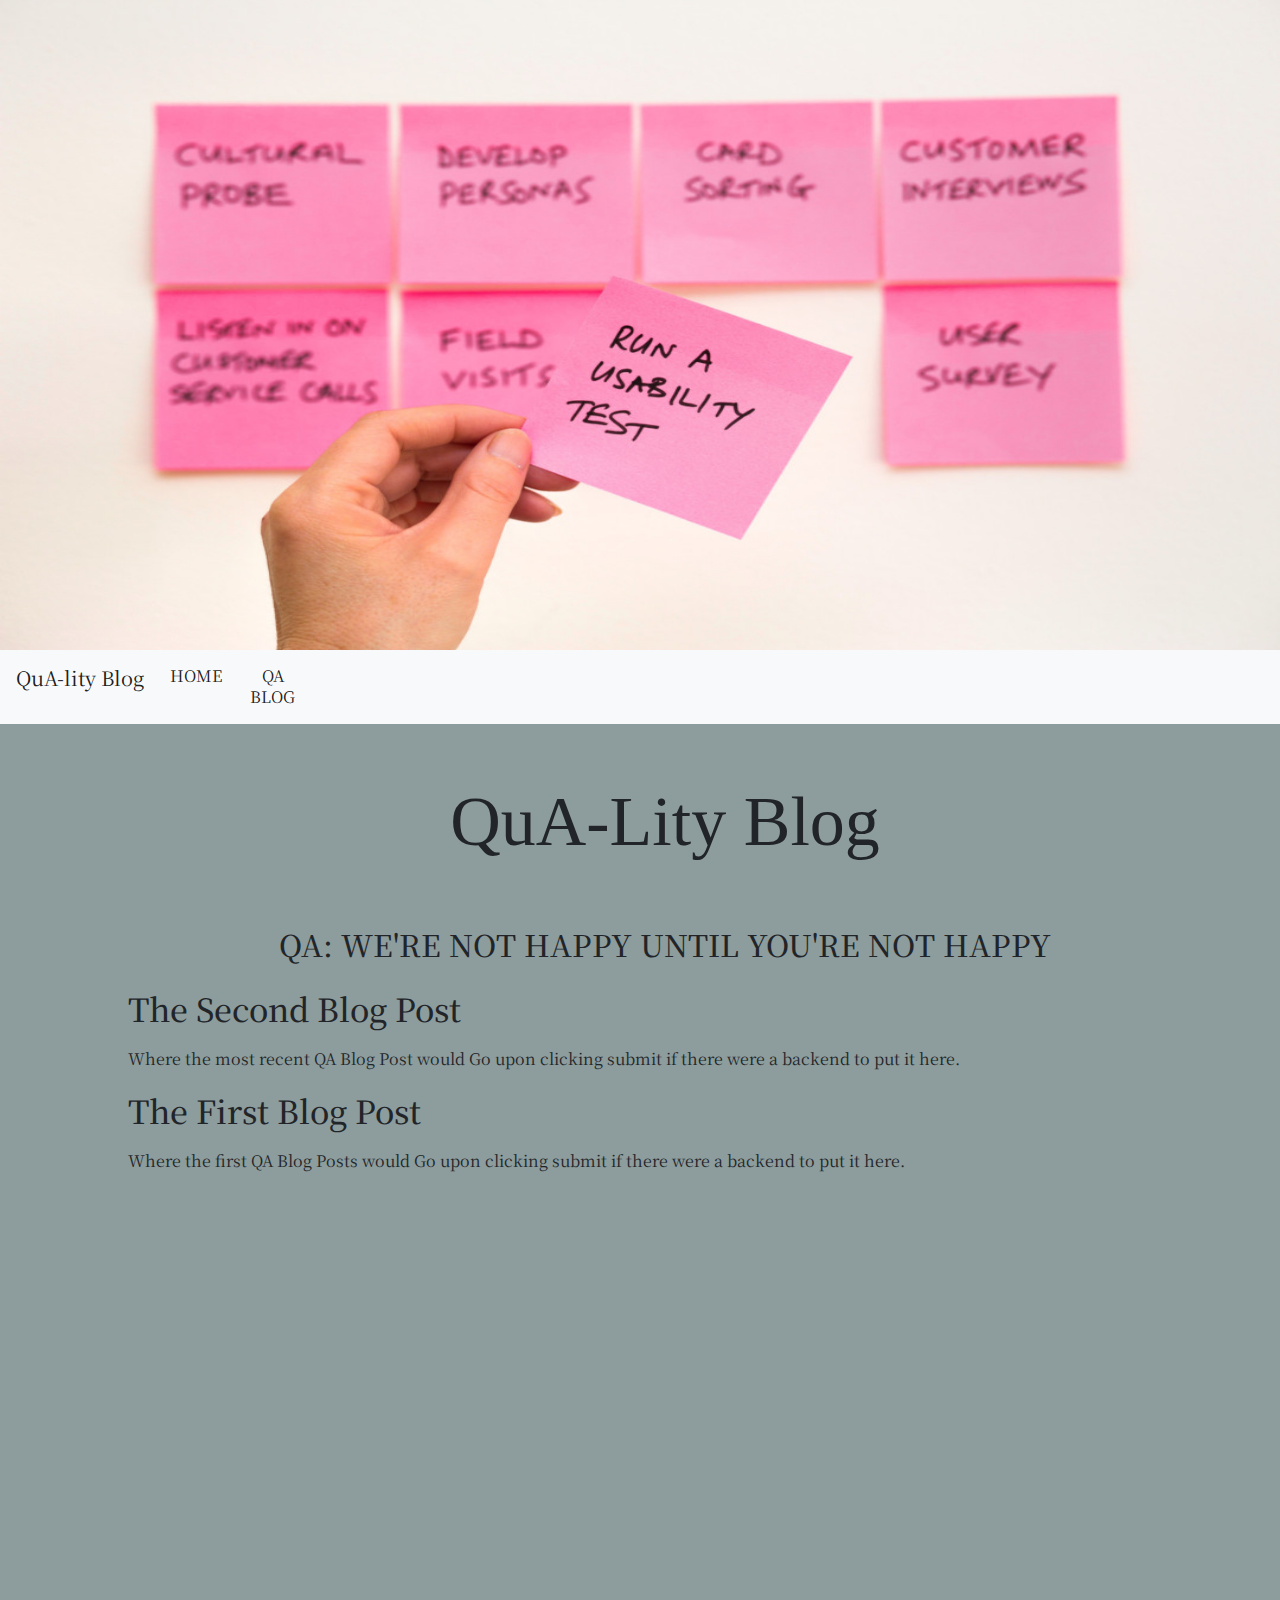
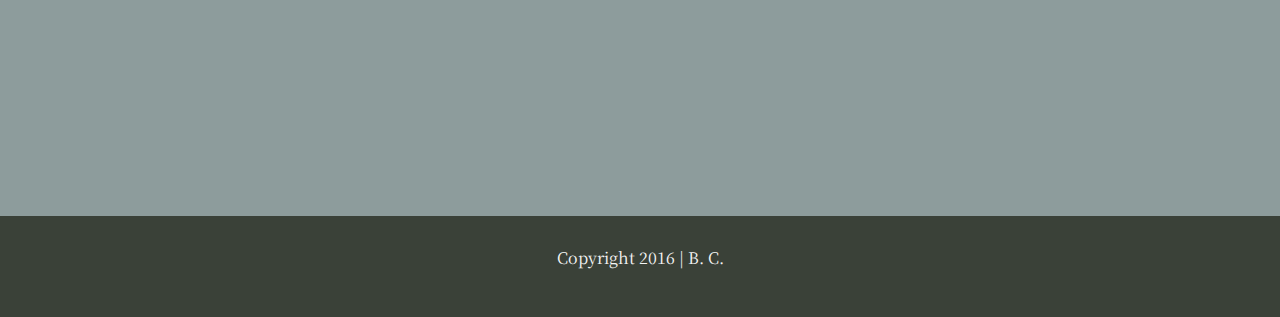
==== commit d9142457: "made final changes" ====
--- a/index.html
+++ b/index.html
@@ -6,22 +6,25 @@
     <!-- Required meta tags -->
     <meta charset="utf-8">
     <meta name="viewport" content="width=device-width, initial-scale=1.0" />
+
+    <!-- css bootstrap section -->
     <link rel="stylesheet" href="https://maxcdn.bootstrapcdn.com/bootstrap/4.0.0/css/bootstrap.min.css" integrity="sha384-Gn5384xqQ1aoWXA+058RXPxPg6fy4IWvTNh0E263XmFcJlSAwiGgFAW/dAiS6JXm" crossorigin="anonymous">
     <link rel="stylesheet" type="text/css" href="css/normalize.css">
     <link rel="stylesheet" type="text/css" href="css/stylesheet.css">
-    <script  type="text/javascript" src="jquery-1.12.4.min.js"></script>
+
     <title>QA</title>
   </head>
   <body>
 
   <!--header and menu start; logo div beginning-->
       <div class="logo">
+
           <header id="header">
               <img src="img/test-main.jpg" id="headerimg" class="desktop" />
               <img src="img/test2.jpg" id="headerimg" class="mobile" />
 
                     <nav class="navbar navbar-expand-lg navbar-light bg-light">
-                    <a class="navbar-brand" href="index.html">QuA-lity Blog</a>
+                    <p class="navbar-brand">QuA-lity Blog</p>
                     <button class="navbar-toggler" type="button" data-toggle="collapse" data-target="#navbarSupportedContent" aria-controls="navbarSupportedContent" aria-expanded="false" aria-label="Toggle navigation">
                       <span class="navbar-toggler-icon"></span>
                     </button>
@@ -29,17 +32,18 @@
                     <div class="collapse navbar-collapse" id="navbarSupportedContent">
                       <ul class="navbar-nav mr-auto">
                         <li class="nav-item active">
-                          <a class="nav-link" href="index.html#start">Home <span class="sr-only">(current)</span></a>
+                          <a class="nav-link" href="index.html">Home <span class="sr-only">(current)</span></a>
                         </li>
                         <li class="nav-item active">
-                          <a class="nav-link" href="blog.html#start">QA Blog<span class="sr-only">(current)</span></a>
+                          <a class="nav-link" href="blog.html">QA Blog<span class="sr-only">(current)</span></a>
                         </li>
                       </ul>
                     </div>
                   </nav>
-              <h1 id="start">Quality Assurance</h1>
-              <h2>We're not happy until you're not happy</h2>
+              <h1 id="start">QuA-Lity Blog</h1>
+              <h2>QA: We're not happy until you're not happy</h2>
           </header>
+
       </div> <!--end of logo div-->
 
       <!--wrapper starts-->
@@ -61,7 +65,7 @@
       </footer>
 
       <!--javascript/jquery/bootstrap Section-->
-      <script src="https://code.jquery.com/jquery-3.2.1.slim.min.js" integrity="sha384-KJ3o2DKtIkvYIK3UENzmM7KCkRr/rE9/Qpg6aAZGJwFDMVNA/GpGFF93hXpG5KkN" crossorigin="anonymous"></script>
+      <script src="https://code.jquery.com/jquery-3.3.1.min.js" integrity="sha256-FgpCb/KJQlLNfOu91ta32o/NMZxltwRo8QtmkMRdAu8=" crossorigin="anonymous"></script>
       <script src="https://cdnjs.cloudflare.com/ajax/libs/popper.js/1.12.9/umd/popper.min.js" integrity="sha384-ApNbgh9B+Y1QKtv3Rn7W3mgPxhU9K/ScQsAP7hUibX39j7fakFPskvXusvfa0b4Q" crossorigin="anonymous"></script>
       <script src="https://maxcdn.bootstrapcdn.com/bootstrap/4.0.0/js/bootstrap.min.js" integrity="sha384-JZR6Spejh4U02d8jOt6vLEHfe/JQGiRRSQQxSfFWpi1MquVdAyjUar5+76PVCmYl" crossorigin="anonymous"></script>
       <script type="text/javascript" src="javascript/javascript.js"></script>
